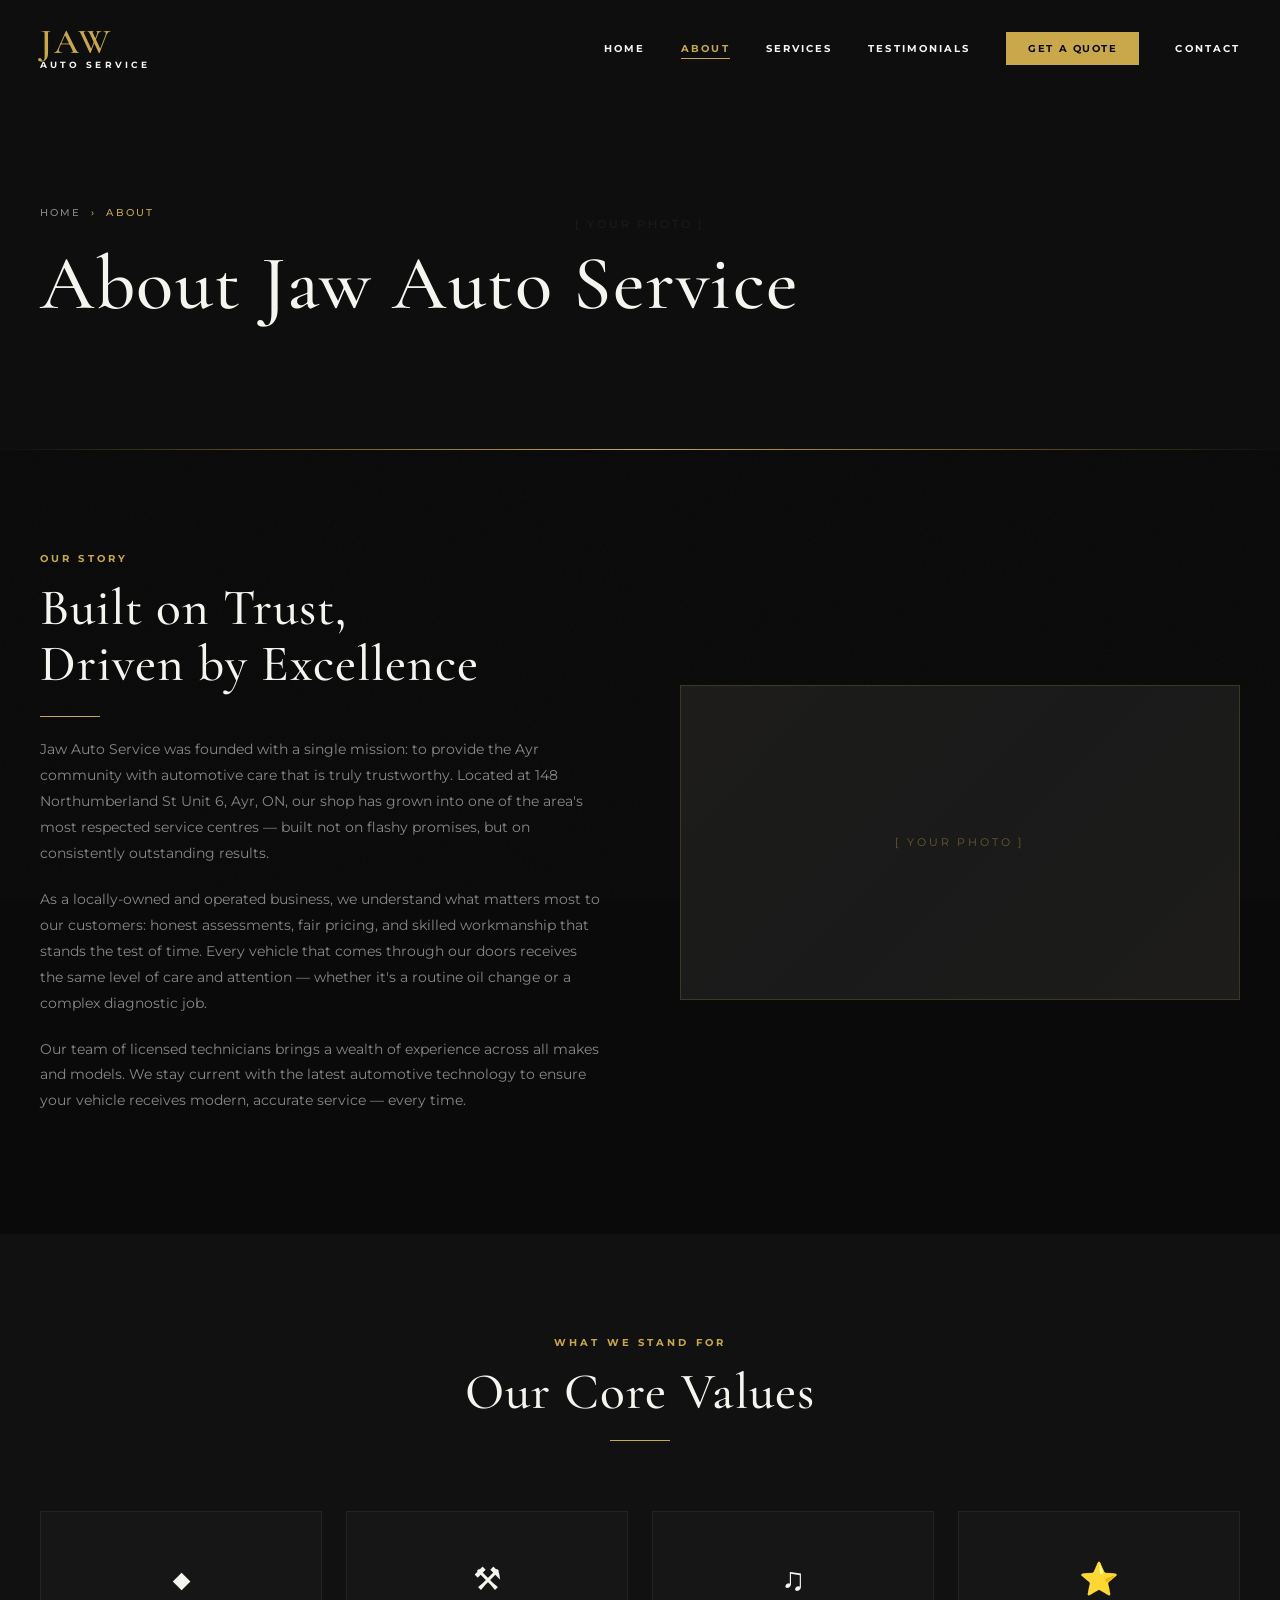
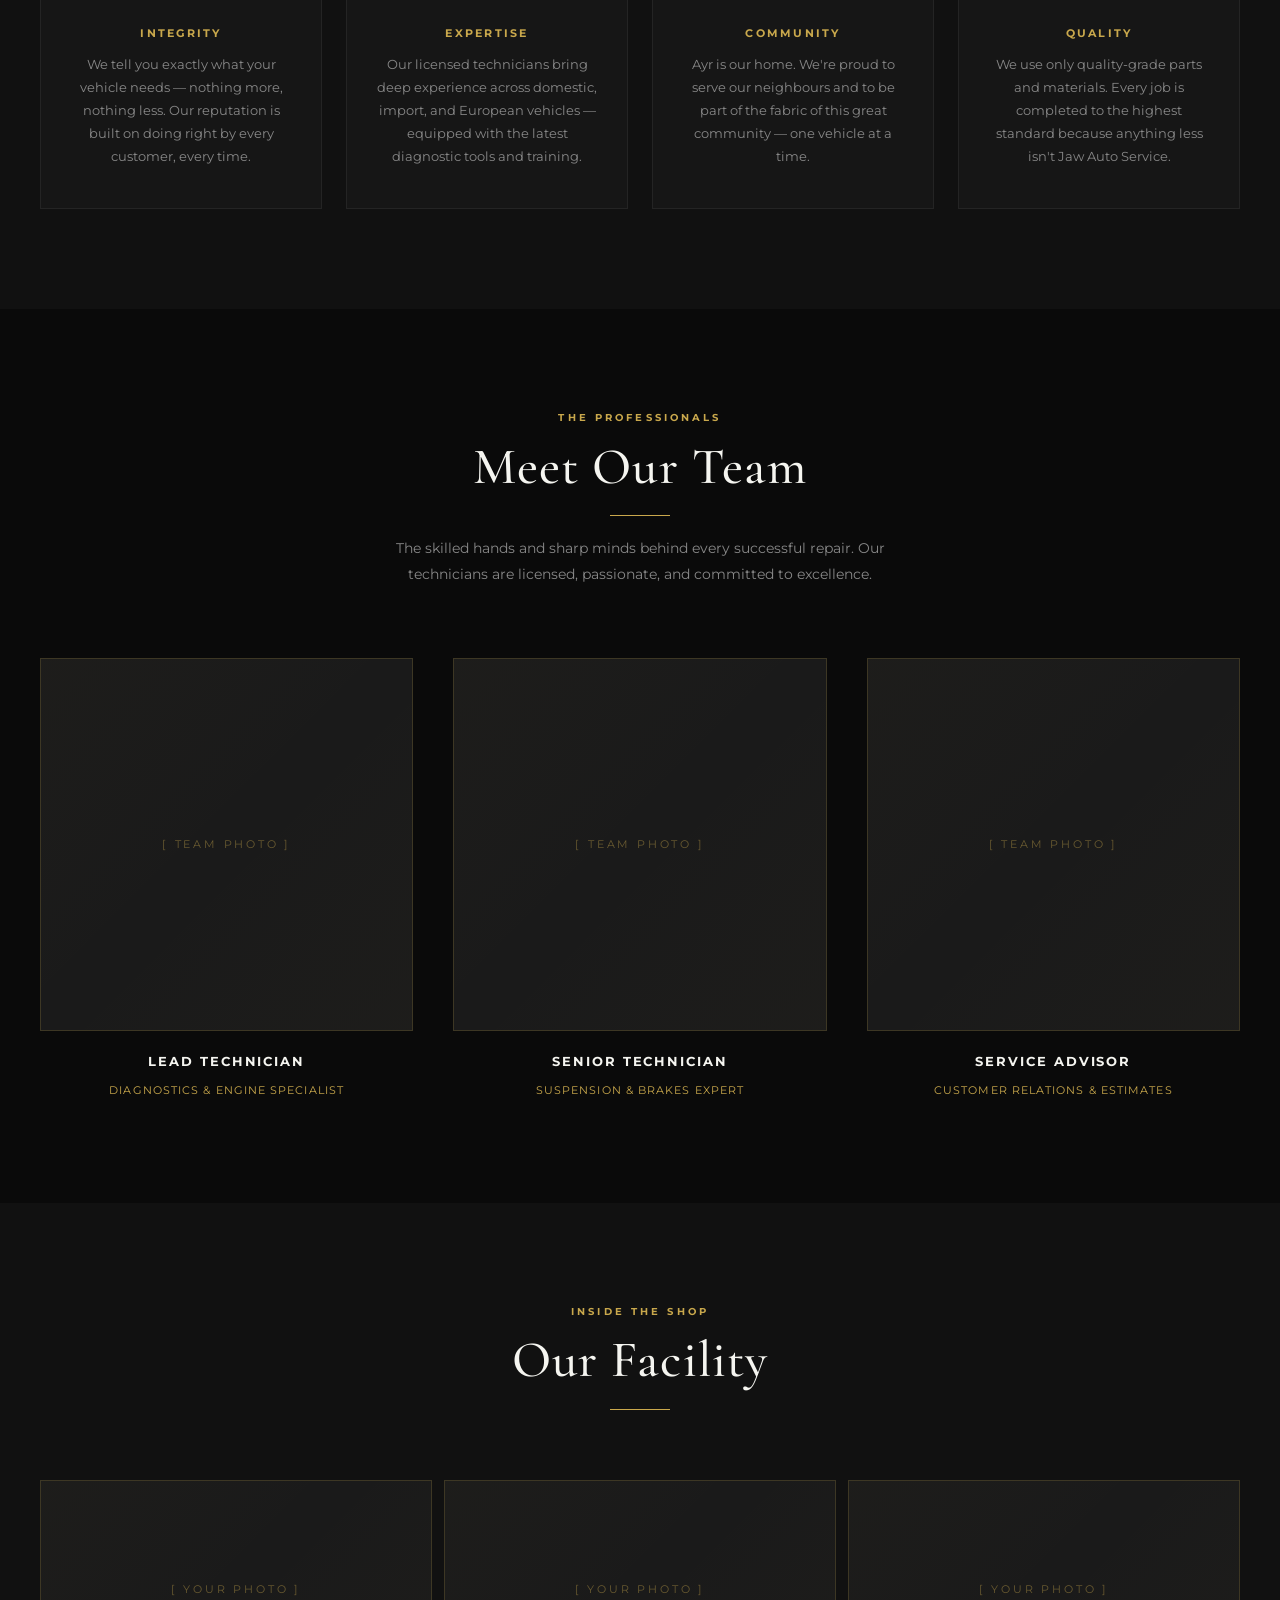
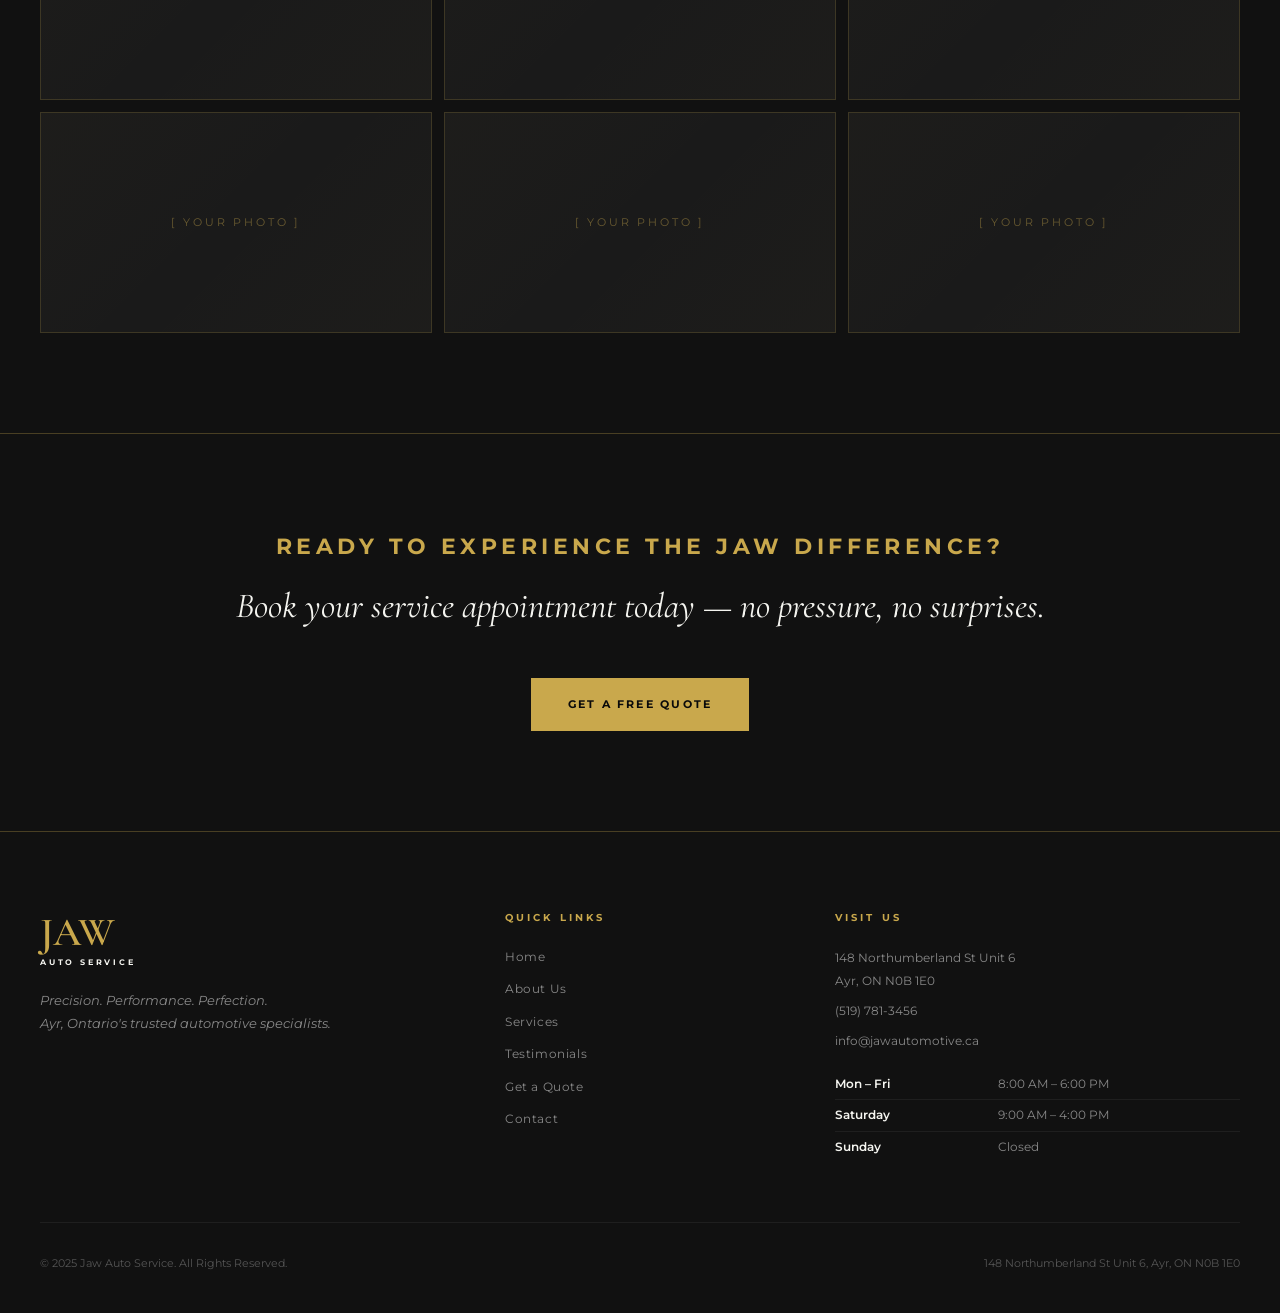
==== about.html @ b4d527d2 "Build complete luxury static website for Jaw Auto Service Full production-ready site with 6 HTML pag" ====
<!DOCTYPE html>
<html lang="en">
<head>
  <meta charset="UTF-8">
  <meta name="viewport" content="width=device-width, initial-scale=1.0">

  <!-- SEO -->
  <title>About Us | Jaw Auto Service — Ayr, ON Automotive Specialists</title>
  <meta name="description" content="Learn about Jaw Auto Service — Ayr, Ontario's locally-owned, trusted auto shop. Our experienced technicians deliver honest, expert vehicle care with precision and pride.">
  <meta name="keywords" content="about Jaw Auto Service, Ayr ON auto shop, local mechanic Ayr, trusted auto repair Ontario, automotive technicians Ayr">
  <link rel="canonical" href="https://jawautomotive.ca/about.html">

  <!-- Open Graph -->
  <meta property="og:title" content="About Us | Jaw Auto Service — Ayr, ON">
  <meta property="og:description" content="Jaw Auto Service is Ayr's trusted, locally-owned automotive shop. Built on integrity, expertise, and community pride.">
  <meta property="og:type" content="website">
  <meta property="og:url" content="https://jawautomotive.ca/about.html">

  <link rel="stylesheet" href="css/style.css">
</head>
<body>

  <!-- ============================================================
       NAVIGATION
  ============================================================ -->
  <header class="site-header" role="banner">
    <div class="container">
      <nav class="nav-inner" aria-label="Main navigation">
        <a href="index.html" class="logo" aria-label="Jaw Auto Service Home">
          <span class="logo-jaw">JAW</span>
          <span class="logo-sub">Auto Service</span>
        </a>

        <ul class="nav-links" role="list">
          <li><a href="index.html">Home</a></li>
          <li><a href="about.html" class="active">About</a></li>
          <li><a href="services.html">Services</a></li>
          <li><a href="testimonials.html">Testimonials</a></li>
          <li><a href="quote.html" class="nav-cta">Get a Quote</a></li>
          <li><a href="contact.html">Contact</a></li>
        </ul>

        <button class="hamburger" aria-label="Toggle mobile menu" aria-expanded="false">
          <span></span>
          <span></span>
          <span></span>
        </button>
      </nav>
    </div>
  </header>

  <!-- Mobile Menu -->
  <nav class="mobile-menu" aria-label="Mobile navigation">
    <a href="index.html">Home</a>
    <a href="about.html">About</a>
    <a href="services.html">Services</a>
    <a href="testimonials.html">Testimonials</a>
    <a href="quote.html" class="mobile-cta">Get a Quote</a>
    <a href="contact.html">Contact</a>
  </nav>

  <main>
    <!-- ============================================================
         PAGE HERO
    ============================================================ -->
    <section class="page-hero" aria-label="About page hero">
      <div class="hero-bg" aria-hidden="true">
        <div class="img-placeholder" style="width:100%;height:100%;aspect-ratio:unset;border:none;">
          <span>[ YOUR PHOTO ]</span>
        </div>
      </div>
      <div class="hero-overlay" aria-hidden="true"></div>
      <div class="page-hero-content">
        <div class="container">
          <nav class="breadcrumb" aria-label="Breadcrumb">
            <a href="index.html">Home</a>
            <span>&#8250;</span>
            <span>About</span>
          </nav>
          <h1>About Jaw Auto Service</h1>
        </div>
      </div>
      <div class="hero-divider" aria-hidden="true"></div>
    </section>

    <!-- ============================================================
         OUR STORY
    ============================================================ -->
    <section class="about-snippet" aria-labelledby="story-heading">
      <div class="container">
        <div class="two-col">
          <div class="col-text animate-on-scroll">
            <span class="section-label">Our Story</span>
            <h2 id="story-heading">Built on Trust,<br>Driven by Excellence</h2>
            <div class="gold-divider"></div>
            <p>Jaw Auto Service was founded with a single mission: to provide the Ayr community with automotive care that is truly trustworthy. Located at 148 Northumberland St Unit 6, Ayr, ON, our shop has grown into one of the area's most respected service centres — built not on flashy promises, but on consistently outstanding results.</p>
            <p>As a locally-owned and operated business, we understand what matters most to our customers: honest assessments, fair pricing, and skilled workmanship that stands the test of time. Every vehicle that comes through our doors receives the same level of care and attention — whether it's a routine oil change or a complex diagnostic job.</p>
            <p>Our team of licensed technicians brings a wealth of experience across all makes and models. We stay current with the latest automotive technology to ensure your vehicle receives modern, accurate service — every time.</p>
          </div>
          <div class="col-image animate-on-scroll delay-2">
            <div class="img-placeholder" style="aspect-ratio:16/9;">
              <span>[ YOUR PHOTO ]</span>
            </div>
          </div>
        </div>
      </div>
    </section>

    <!-- ============================================================
         VALUES SECTION
    ============================================================ -->
    <section class="values-section" aria-labelledby="values-heading">
      <div class="container">
        <div class="section-header animate-on-scroll">
          <span class="section-label">What We Stand For</span>
          <h2 id="values-heading">Our Core Values</h2>
          <div class="gold-divider center"></div>
        </div>

        <div class="values-grid">
          <div class="value-card animate-on-scroll">
            <span class="value-icon" aria-hidden="true">&#9670;</span>
            <h3>Integrity</h3>
            <p>We tell you exactly what your vehicle needs — nothing more, nothing less. Our reputation is built on doing right by every customer, every time.</p>
          </div>
          <div class="value-card animate-on-scroll delay-1">
            <span class="value-icon" aria-hidden="true">&#9874;</span>
            <h3>Expertise</h3>
            <p>Our licensed technicians bring deep experience across domestic, import, and European vehicles — equipped with the latest diagnostic tools and training.</p>
          </div>
          <div class="value-card animate-on-scroll delay-2">
            <span class="value-icon" aria-hidden="true">&#9835;</span>
            <h3>Community</h3>
            <p>Ayr is our home. We're proud to serve our neighbours and to be part of the fabric of this great community — one vehicle at a time.</p>
          </div>
          <div class="value-card animate-on-scroll delay-3">
            <span class="value-icon" aria-hidden="true">&#11088;</span>
            <h3>Quality</h3>
            <p>We use only quality-grade parts and materials. Every job is completed to the highest standard because anything less isn't Jaw Auto Service.</p>
          </div>
        </div>
      </div>
    </section>

    <!-- ============================================================
         TEAM SECTION
    ============================================================ -->
    <section class="team-section" aria-labelledby="team-heading">
      <div class="container">
        <div class="section-header animate-on-scroll">
          <span class="section-label">The Professionals</span>
          <h2 id="team-heading">Meet Our Team</h2>
          <div class="gold-divider center"></div>
          <p style="max-width:560px; margin:20px auto 0; text-align:center;">The skilled hands and sharp minds behind every successful repair. Our technicians are licensed, passionate, and committed to excellence.</p>
        </div>

        <div class="team-grid">
          <div class="team-card animate-on-scroll">
            <div class="img-placeholder" style="aspect-ratio:1/1;">
              <span>[ TEAM PHOTO ]</span>
            </div>
            <h3>Lead Technician</h3>
            <span>Diagnostics &amp; Engine Specialist</span>
          </div>
          <div class="team-card animate-on-scroll delay-2">
            <div class="img-placeholder" style="aspect-ratio:1/1;">
              <span>[ TEAM PHOTO ]</span>
            </div>
            <h3>Senior Technician</h3>
            <span>Suspension &amp; Brakes Expert</span>
          </div>
          <div class="team-card animate-on-scroll delay-4">
            <div class="img-placeholder" style="aspect-ratio:1/1;">
              <span>[ TEAM PHOTO ]</span>
            </div>
            <h3>Service Advisor</h3>
            <span>Customer Relations &amp; Estimates</span>
          </div>
        </div>
      </div>
    </section>

    <!-- ============================================================
         SHOP PHOTO GALLERY
    ============================================================ -->
    <section class="gallery-section" aria-labelledby="gallery-heading">
      <div class="container">
        <div class="section-header animate-on-scroll">
          <span class="section-label">Inside the Shop</span>
          <h2 id="gallery-heading">Our Facility</h2>
          <div class="gold-divider center"></div>
        </div>

        <div class="gallery-grid">
          <div class="animate-on-scroll">
            <div class="img-placeholder" style="aspect-ratio:16/9;">
              <span>[ YOUR PHOTO ]</span>
            </div>
          </div>
          <div class="animate-on-scroll delay-1">
            <div class="img-placeholder" style="aspect-ratio:16/9;">
              <span>[ YOUR PHOTO ]</span>
            </div>
          </div>
          <div class="animate-on-scroll delay-2">
            <div class="img-placeholder" style="aspect-ratio:16/9;">
              <span>[ YOUR PHOTO ]</span>
            </div>
          </div>
          <div class="animate-on-scroll">
            <div class="img-placeholder" style="aspect-ratio:16/9;">
              <span>[ YOUR PHOTO ]</span>
            </div>
          </div>
          <div class="animate-on-scroll delay-1">
            <div class="img-placeholder" style="aspect-ratio:16/9;">
              <span>[ YOUR PHOTO ]</span>
            </div>
          </div>
          <div class="animate-on-scroll delay-2">
            <div class="img-placeholder" style="aspect-ratio:16/9;">
              <span>[ YOUR PHOTO ]</span>
            </div>
          </div>
        </div>
      </div>
    </section>

    <!-- ============================================================
         CTA BANNER
    ============================================================ -->
    <section class="cta-banner" aria-labelledby="cta-heading">
      <div class="container">
        <div class="animate-on-scroll">
          <h2 id="cta-heading">Ready to Experience the Jaw Difference?</h2>
          <p>Book your service appointment today — no pressure, no surprises.</p>
          <a href="quote.html" class="btn btn-gold">Get a Free Quote</a>
        </div>
      </div>
    </section>
  </main>

  <!-- ============================================================
       FOOTER
  ============================================================ -->
  <footer class="site-footer" role="contentinfo">
    <div class="container">
      <div class="footer-grid">
        <div class="footer-col">
          <div class="footer-logo-jaw">JAW</div>
          <div class="footer-logo-sub">Auto Service</div>
          <p class="footer-tagline">Precision. Performance. Perfection.<br>Ayr, Ontario's trusted automotive specialists.</p>
        </div>
        <div class="footer-col">
          <h4>Quick Links</h4>
          <nav class="footer-links" aria-label="Footer navigation">
            <a href="index.html">Home</a>
            <a href="about.html">About Us</a>
            <a href="services.html">Services</a>
            <a href="testimonials.html">Testimonials</a>
            <a href="quote.html">Get a Quote</a>
            <a href="contact.html">Contact</a>
          </nav>
        </div>
        <div class="footer-col footer-contact">
          <h4>Visit Us</h4>
          <p>148 Northumberland St Unit 6<br>Ayr, ON N0B 1E0</p>
          <p><a href="tel:+15197813456">(519) 781-3456</a></p>
          <p><a href="mailto:info@jawautomotive.ca">info@jawautomotive.ca</a></p>
          <table class="hours-table" style="margin-top:16px;">
            <tbody>
              <tr><td>Mon – Fri</td><td>8:00 AM – 6:00 PM</td></tr>
              <tr><td>Saturday</td><td>9:00 AM – 4:00 PM</td></tr>
              <tr><td>Sunday</td><td>Closed</td></tr>
            </tbody>
          </table>
        </div>
      </div>
      <div class="footer-bottom">
        <p>&copy; 2025 Jaw Auto Service. All Rights Reserved.</p>
        <p>148 Northumberland St Unit 6, Ayr, ON N0B 1E0</p>
      </div>
    </div>
  </footer>

  <script src="js/main.js"></script>
</body>
</html>
---- css/style.css ----
/* ============================================================
   JAW AUTO SERVICE — Global Stylesheet
   Luxury Automotive Aesthetic: Black, White & Gold
   ============================================================ */

/* --- Google Fonts --- */
@import url('https://fonts.googleapis.com/css2?family=Cormorant+Garamond:ital,wght@0,300;0,400;0,500;0,600;0,700;1,300;1,400;1,600&family=Montserrat:wght@300;400;500;600;700;800&display=swap');

/* --- CSS Custom Properties --- */
:root {
  --color-bg-primary: #0a0a0a;
  --color-bg-secondary: #111111;
  --color-bg-card: #161616;
  --color-gold: #C9A84C;
  --color-gold-light: #E8D5A3;
  --color-gold-dim: rgba(201, 168, 76, 0.15);
  --color-gold-border: rgba(201, 168, 76, 0.3);
  --color-white: #F5F5F0;
  --color-muted: #888888;
  --color-muted-dark: #555555;
  --color-border: rgba(255, 255, 255, 0.06);

  --font-display: 'Cormorant Garamond', Georgia, serif;
  --font-body: 'Montserrat', Arial, sans-serif;

  --transition-base: 0.3s ease;
  --transition-slow: 0.6s ease;
  --border-radius: 2px;

  --max-width: 1280px;
  --section-padding: 100px 0;
  --section-padding-sm: 60px 0;
}

/* --- Reset & Base --- */
*, *::before, *::after {
  box-sizing: border-box;
  margin: 0;
  padding: 0;
}

html {
  scroll-behavior: smooth;
  font-size: 16px;
}

body {
  background-color: var(--color-bg-primary);
  color: var(--color-white);
  font-family: var(--font-body);
  font-weight: 400;
  line-height: 1.7;
  overflow-x: hidden;
  -webkit-font-smoothing: antialiased;
  -moz-osx-font-smoothing: grayscale;
}

/* --- Grain Texture Overlay --- */
body::before {
  content: '';
  position: fixed;
  top: 0; left: 0;
  width: 100%; height: 100%;
  background-image: url("data:image/svg+xml,%3Csvg viewBox='0 0 512 512' xmlns='http://www.w3.org/2000/svg'%3E%3Cfilter id='noise'%3E%3CfeTurbulence type='fractalNoise' baseFrequency='0.9' numOctaves='4' stitchTiles='stitch'/%3E%3C/filter%3E%3Crect width='100%25' height='100%25' filter='url(%23noise)' opacity='1'/%3E%3C/svg%3E");
  opacity: 0.025;
  pointer-events: none;
  z-index: 0;
}

/* --- Container --- */
.container {
  width: 100%;
  max-width: var(--max-width);
  margin: 0 auto;
  padding: 0 40px;
}

/* --- Typography --- */
h1, h2, h3, h4, h5, h6 {
  font-family: var(--font-display);
  font-weight: 500;
  line-height: 1.1;
  letter-spacing: 0.02em;
  color: var(--color-white);
}

h1 { font-size: clamp(2.8rem, 6vw, 5rem); }
h2 { font-size: clamp(2rem, 4vw, 3.2rem); }
h3 { font-size: clamp(1.4rem, 2.5vw, 2rem); }
h4 { font-size: 1.2rem; font-family: var(--font-body); font-weight: 600; letter-spacing: 0.1em; }

p {
  font-size: 0.9rem;
  line-height: 1.8;
  color: var(--color-muted);
  margin-bottom: 1em;
}
p:last-child { margin-bottom: 0; }

a {
  color: var(--color-gold);
  text-decoration: none;
  transition: color var(--transition-base);
}
a:hover { color: var(--color-gold-light); }

ul { list-style: none; }

img { display: block; width: 100%; }

/* --- Gold Divider --- */
.gold-divider {
  width: 60px;
  height: 1px;
  background: var(--color-gold);
  margin: 20px 0;
}
.gold-divider.center { margin: 20px auto; }

.section-label {
  font-family: var(--font-body);
  font-size: 0.65rem;
  font-weight: 700;
  letter-spacing: 0.3em;
  text-transform: uppercase;
  color: var(--color-gold);
  display: block;
  margin-bottom: 12px;
}

/* ============================================================
   NAVIGATION
   ============================================================ */
.site-header {
  position: fixed;
  top: 0;
  left: 0;
  right: 0;
  z-index: 1000;
  padding: 24px 0;
  transition: background var(--transition-base), padding var(--transition-base), backdrop-filter var(--transition-base), box-shadow var(--transition-base);
  background: transparent;
}

.site-header.scrolled {
  background: rgba(10, 10, 10, 0.95);
  backdrop-filter: blur(12px);
  -webkit-backdrop-filter: blur(12px);
  padding: 16px 0;
  box-shadow: 0 1px 0 var(--color-gold-border);
}

.nav-inner {
  display: flex;
  align-items: center;
  justify-content: space-between;
}

/* Logo */
.logo {
  display: flex;
  flex-direction: column;
  text-decoration: none;
  line-height: 1;
}

.logo-jaw {
  font-family: var(--font-display);
  font-size: 2.2rem;
  font-weight: 600;
  color: var(--color-gold);
  letter-spacing: 0.05em;
  line-height: 1;
}

.logo-sub {
  font-family: var(--font-body);
  font-size: 0.55rem;
  font-weight: 700;
  letter-spacing: 0.35em;
  text-transform: uppercase;
  color: var(--color-white);
  margin-top: 2px;
}

/* Nav Links */
.nav-links {
  display: flex;
  align-items: center;
  gap: 36px;
}

.nav-links a {
  font-family: var(--font-body);
  font-size: 0.65rem;
  font-weight: 700;
  letter-spacing: 0.2em;
  text-transform: uppercase;
  color: var(--color-white);
  text-decoration: none;
  position: relative;
  transition: color var(--transition-base);
}

.nav-links a::after {
  content: '';
  position: absolute;
  bottom: -4px;
  left: 0;
  width: 0;
  height: 1px;
  background: var(--color-gold);
  transition: width var(--transition-base);
}

.nav-links a:hover,
.nav-links a.active {
  color: var(--color-gold);
}

.nav-links a:hover::after,
.nav-links a.active::after {
  width: 100%;
}

/* Nav CTA */
.nav-cta {
  background: var(--color-gold) !important;
  color: var(--color-bg-primary) !important;
  padding: 10px 22px !important;
  font-weight: 700 !important;
  letter-spacing: 0.15em !important;
  transition: background var(--transition-base), transform var(--transition-base) !important;
}

.nav-cta::after { display: none !important; }

.nav-cta:hover {
  background: var(--color-gold-light) !important;
  transform: translateY(-1px) !important;
}

/* Hamburger */
.hamburger {
  display: none;
  flex-direction: column;
  gap: 5px;
  cursor: pointer;
  padding: 4px;
  background: none;
  border: none;
  z-index: 1100;
}

.hamburger span {
  display: block;
  width: 24px;
  height: 1.5px;
  background: var(--color-white);
  transition: all 0.3s ease;
  transform-origin: center;
}

.hamburger.open span:nth-child(1) {
  transform: translateY(6.5px) rotate(45deg);
}
.hamburger.open span:nth-child(2) {
  opacity: 0;
  transform: scaleX(0);
}
.hamburger.open span:nth-child(3) {
  transform: translateY(-6.5px) rotate(-45deg);
}

/* Mobile Menu Overlay */
.mobile-menu {
  display: none;
  position: fixed;
  inset: 0;
  background: var(--color-bg-primary);
  z-index: 999;
  flex-direction: column;
  align-items: center;
  justify-content: center;
  gap: 40px;
  opacity: 0;
  pointer-events: none;
  transition: opacity 0.4s ease;
}

.mobile-menu.open {
  opacity: 1;
  pointer-events: all;
}

.mobile-menu a {
  font-family: var(--font-display);
  font-size: 2.5rem;
  font-weight: 400;
  color: var(--color-white);
  letter-spacing: 0.05em;
  text-decoration: none;
  transition: color var(--transition-base);
}

.mobile-menu a:hover { color: var(--color-gold); }

.mobile-menu .mobile-cta {
  background: var(--color-gold);
  color: var(--color-bg-primary) !important;
  padding: 14px 40px;
  font-family: var(--font-body) !important;
  font-size: 0.75rem !important;
  font-weight: 700 !important;
  letter-spacing: 0.2em !important;
  text-transform: uppercase;
}

/* ============================================================
   BUTTONS
   ============================================================ */
.btn {
  display: inline-flex;
  align-items: center;
  justify-content: center;
  font-family: var(--font-body);
  font-size: 0.7rem;
  font-weight: 700;
  letter-spacing: 0.2em;
  text-transform: uppercase;
  text-decoration: none;
  padding: 16px 36px;
  border: 1px solid;
  cursor: pointer;
  transition: all var(--transition-base);
  position: relative;
  overflow: hidden;
}

.btn-gold {
  background: var(--color-gold);
  color: var(--color-bg-primary);
  border-color: var(--color-gold);
}

.btn-gold:hover {
  background: var(--color-gold-light);
  border-color: var(--color-gold-light);
  color: var(--color-bg-primary);
  transform: translateY(-2px);
  box-shadow: 0 8px 30px rgba(201, 168, 76, 0.25);
}

.btn-outline {
  background: transparent;
  color: var(--color-gold);
  border-color: var(--color-gold);
}

.btn-outline:hover {
  background: var(--color-gold);
  color: var(--color-bg-primary);
  transform: translateY(-2px);
  box-shadow: 0 8px 30px rgba(201, 168, 76, 0.2);
}

.btn-sm {
  padding: 10px 24px;
  font-size: 0.65rem;
}

/* ============================================================
   HERO SECTIONS
   ============================================================ */
.hero {
  position: relative;
  width: 100%;
  height: 100vh;
  min-height: 700px;
  display: flex;
  align-items: center;
  justify-content: center;
  text-align: center;
  overflow: hidden;
}

.hero-bg {
  position: absolute;
  inset: 0;
  background: #1a1a1a;
  z-index: 0;
}

.hero-overlay {
  position: absolute;
  inset: 0;
  background: rgba(10, 10, 10, 0.72);
  z-index: 1;
}

.hero-content {
  position: relative;
  z-index: 2;
  max-width: 900px;
  padding: 0 40px;
}

/* Page Hero (smaller) */
.page-hero {
  position: relative;
  width: 100%;
  height: 50vh;
  min-height: 360px;
  display: flex;
  align-items: center;
  overflow: hidden;
  margin-top: 0;
}

.page-hero .hero-bg {
  background: #161616;
}

.page-hero .hero-overlay {
  background: rgba(10, 10, 10, 0.75);
}

.page-hero-content {
  position: relative;
  z-index: 2;
  padding: 0 40px;
  padding-top: 80px;
}

.page-hero-content .container {
  padding: 0;
}

.breadcrumb {
  font-family: var(--font-body);
  font-size: 0.65rem;
  font-weight: 500;
  letter-spacing: 0.2em;
  text-transform: uppercase;
  color: var(--color-gold);
  margin-bottom: 20px;
  display: flex;
  align-items: center;
  gap: 10px;
}

.breadcrumb a {
  color: var(--color-muted);
  text-decoration: none;
  transition: color var(--transition-base);
}

.breadcrumb a:hover { color: var(--color-gold); }

.breadcrumb span { color: var(--color-gold); }

/* Hero Title */
.hero-eyebrow {
  font-family: var(--font-body);
  font-size: 0.65rem;
  font-weight: 700;
  letter-spacing: 0.35em;
  text-transform: uppercase;
  color: var(--color-gold);
  margin-bottom: 24px;
  display: block;
}

.hero h1 {
  font-size: clamp(3rem, 7vw, 6rem);
  font-weight: 600;
  letter-spacing: 0.08em;
  text-transform: uppercase;
  line-height: 1;
  color: var(--color-white);
  margin-bottom: 24px;
}

.hero-sub {
  font-family: var(--font-display);
  font-size: clamp(1rem, 2vw, 1.4rem);
  font-weight: 300;
  font-style: italic;
  color: var(--color-gold-light);
  margin-bottom: 48px;
  letter-spacing: 0.05em;
}

.hero-btns {
  display: flex;
  gap: 16px;
  justify-content: center;
  flex-wrap: wrap;
}

/* Gold line below hero */
.hero-divider {
  position: absolute;
  bottom: 0;
  left: 0;
  right: 0;
  height: 1px;
  background: linear-gradient(to right, transparent, var(--color-gold), transparent);
  z-index: 3;
}

.scroll-hint {
  position: absolute;
  bottom: 40px;
  left: 50%;
  transform: translateX(-50%);
  z-index: 3;
  display: flex;
  flex-direction: column;
  align-items: center;
  gap: 8px;
  animation: bounce 2s ease infinite;
}

.scroll-hint span {
  font-family: var(--font-body);
  font-size: 0.55rem;
  font-weight: 700;
  letter-spacing: 0.25em;
  text-transform: uppercase;
  color: var(--color-muted);
}

.scroll-hint-line {
  width: 1px;
  height: 40px;
  background: linear-gradient(to bottom, var(--color-gold), transparent);
}

@keyframes bounce {
  0%, 100% { transform: translateX(-50%) translateY(0); }
  50% { transform: translateX(-50%) translateY(6px); }
}

/* ============================================================
   SECTIONS
   ============================================================ */
section {
  position: relative;
  z-index: 1;
}

.section-header {
  text-align: center;
  margin-bottom: 70px;
}

.section-header h2 { margin-bottom: 0; }

/* ============================================================
   TRUST BAR
   ============================================================ */
.trust-bar {
  background: var(--color-bg-secondary);
  border-top: 1px solid var(--color-gold-border);
  border-bottom: 1px solid var(--color-gold-border);
  padding: 40px 0;
}

.trust-items {
  display: flex;
  justify-content: space-around;
  align-items: center;
  gap: 30px;
  flex-wrap: wrap;
}

.trust-item {
  display: flex;
  align-items: center;
  gap: 14px;
  flex: 0 0 auto;
}

.trust-icon {
  width: 36px;
  height: 36px;
  border: 1px solid var(--color-gold);
  border-radius: 50%;
  display: flex;
  align-items: center;
  justify-content: center;
  font-size: 1rem;
  color: var(--color-gold);
  flex-shrink: 0;
}

.trust-label {
  font-family: var(--font-body);
  font-size: 0.7rem;
  font-weight: 700;
  letter-spacing: 0.15em;
  text-transform: uppercase;
  color: var(--color-white);
}

/* ============================================================
   ABOUT SNIPPET
   ============================================================ */
.about-snippet {
  padding: var(--section-padding);
}

.two-col {
  display: grid;
  grid-template-columns: 1fr 1fr;
  gap: 80px;
  align-items: center;
}

.two-col.reverse { direction: rtl; }
.two-col.reverse > * { direction: ltr; }

.col-text h2 {
  margin-bottom: 24px;
}

.col-text p {
  margin-bottom: 20px;
}

.text-link {
  display: inline-flex;
  align-items: center;
  gap: 8px;
  font-family: var(--font-body);
  font-size: 0.65rem;
  font-weight: 700;
  letter-spacing: 0.2em;
  text-transform: uppercase;
  color: var(--color-gold);
  text-decoration: none;
  margin-top: 8px;
  transition: gap var(--transition-base);
}

.text-link:hover { gap: 14px; color: var(--color-gold-light); }

/* ============================================================
   SERVICES GRID
   ============================================================ */
.services-section {
  padding: var(--section-padding);
  background: var(--color-bg-secondary);
}

.services-grid {
  display: grid;
  grid-template-columns: repeat(3, 1fr);
  gap: 2px;
}

.service-card {
  background: var(--color-bg-card);
  padding: 50px 40px;
  border: 1px solid var(--color-border);
  position: relative;
  overflow: hidden;
  transition: border-color var(--transition-base), transform var(--transition-base), box-shadow var(--transition-base);
  cursor: default;
}

.service-card::before {
  content: '';
  position: absolute;
  inset: 0;
  border: 1px solid var(--color-gold);
  opacity: 0;
  transition: opacity var(--transition-base);
}

.service-card:hover {
  transform: translateY(-4px);
  box-shadow: 0 20px 60px rgba(0, 0, 0, 0.5);
}

.service-card:hover::before { opacity: 1; }

.service-num {
  font-family: var(--font-display);
  font-size: 3.5rem;
  font-weight: 300;
  color: var(--color-gold-border);
  line-height: 1;
  margin-bottom: 20px;
  display: block;
}

.service-card h3 {
  font-family: var(--font-body);
  font-size: 0.75rem;
  font-weight: 700;
  letter-spacing: 0.25em;
  text-transform: uppercase;
  color: var(--color-white);
  margin-bottom: 16px;
}

.service-card p {
  font-size: 0.82rem;
  color: var(--color-muted);
}

/* ============================================================
   WHY CHOOSE US
   ============================================================ */
.why-section {
  padding: var(--section-padding);
  background: var(--color-bg-primary);
  border-top: 1px solid var(--color-border);
  border-bottom: 1px solid var(--color-border);
}

.why-grid {
  display: grid;
  grid-template-columns: repeat(3, 1fr);
  gap: 60px;
  margin-top: 70px;
}

.why-item {
  text-align: center;
  padding: 0 20px;
}

.why-num {
  font-family: var(--font-display);
  font-size: 5rem;
  font-weight: 300;
  color: var(--color-gold-dim);
  line-height: 1;
  display: block;
  margin-bottom: 20px;
  border-bottom: 1px solid var(--color-gold-border);
  padding-bottom: 20px;
}

.why-item h3 {
  font-family: var(--font-body);
  font-size: 0.75rem;
  font-weight: 700;
  letter-spacing: 0.2em;
  text-transform: uppercase;
  color: var(--color-gold);
  margin-bottom: 16px;
}

.why-item p {
  font-size: 0.82rem;
  color: var(--color-muted);
}

/* ============================================================
   TESTIMONIALS
   ============================================================ */
.testimonials-preview {
  padding: var(--section-padding);
  background: var(--color-bg-secondary);
}

.testimonials-grid {
  display: grid;
  grid-template-columns: repeat(3, 1fr);
  gap: 24px;
  margin-bottom: 50px;
}

.testimonial-card {
  background: var(--color-bg-card);
  border: 1px solid var(--color-border);
  padding: 40px;
  position: relative;
  transition: border-color var(--transition-base), transform var(--transition-base);
}

.testimonial-card:hover {
  border-color: var(--color-gold-border);
  transform: translateY(-3px);
}

.quote-mark {
  font-family: var(--font-display);
  font-size: 5rem;
  color: var(--color-gold);
  line-height: 0.5;
  display: block;
  margin-bottom: 24px;
  opacity: 0.6;
}

.testimonial-card p {
  font-size: 0.85rem;
  color: var(--color-muted);
  font-style: italic;
  margin-bottom: 24px;
  line-height: 1.8;
}

.testimonial-meta {
  display: flex;
  align-items: center;
  justify-content: space-between;
  border-top: 1px solid var(--color-border);
  padding-top: 20px;
}

.testimonial-name {
  font-family: var(--font-body);
  font-size: 0.7rem;
  font-weight: 700;
  letter-spacing: 0.1em;
  text-transform: uppercase;
  color: var(--color-white);
}

.stars {
  color: var(--color-gold);
  font-size: 0.75rem;
  letter-spacing: 2px;
}

.testimonials-cta-link {
  text-align: center;
}

/* ============================================================
   CTA BANNER
   ============================================================ */
.cta-banner {
  padding: 100px 0;
  background: var(--color-bg-secondary);
  text-align: center;
  border-top: 1px solid var(--color-gold-border);
}

.cta-banner h2 {
  font-family: var(--font-body);
  font-size: clamp(1rem, 2.5vw, 1.4rem);
  font-weight: 700;
  letter-spacing: 0.2em;
  text-transform: uppercase;
  color: var(--color-gold);
  margin-bottom: 16px;
}

.cta-banner p {
  font-family: var(--font-display);
  font-size: clamp(1.5rem, 3vw, 2.2rem);
  font-style: italic;
  color: var(--color-white);
  margin-bottom: 40px;
}

/* ============================================================
   FOOTER
   ============================================================ */
.site-footer {
  background: var(--color-bg-secondary);
  border-top: 1px solid var(--color-gold-border);
  padding: 80px 0 40px;
}

.footer-grid {
  display: grid;
  grid-template-columns: 1.5fr 1fr 1.5fr;
  gap: 60px;
  margin-bottom: 60px;
}

.footer-col h4 {
  font-family: var(--font-body);
  font-size: 0.65rem;
  font-weight: 700;
  letter-spacing: 0.3em;
  text-transform: uppercase;
  color: var(--color-gold);
  margin-bottom: 24px;
}

.footer-logo-jaw {
  font-family: var(--font-display);
  font-size: 2.5rem;
  font-weight: 600;
  color: var(--color-gold);
  line-height: 1;
  margin-bottom: 4px;
}

.footer-logo-sub {
  font-family: var(--font-body);
  font-size: 0.5rem;
  font-weight: 700;
  letter-spacing: 0.35em;
  text-transform: uppercase;
  color: var(--color-white);
  margin-bottom: 20px;
}

.footer-tagline {
  font-size: 0.8rem;
  color: var(--color-muted);
  font-style: italic;
  margin-bottom: 0;
}

.footer-links {
  display: flex;
  flex-direction: column;
  gap: 12px;
}

.footer-links a {
  font-family: var(--font-body);
  font-size: 0.75rem;
  color: var(--color-muted);
  text-decoration: none;
  letter-spacing: 0.05em;
  transition: color var(--transition-base);
}

.footer-links a:hover { color: var(--color-gold); }

.footer-contact p {
  font-size: 0.78rem;
  color: var(--color-muted);
  margin-bottom: 8px;
}

.footer-contact a {
  color: var(--color-muted);
  transition: color var(--transition-base);
}

.footer-contact a:hover { color: var(--color-gold); }

.hours-table {
  width: 100%;
  border-collapse: collapse;
}

.hours-table tr td {
  font-size: 0.75rem;
  padding: 5px 0;
  color: var(--color-muted);
  border-bottom: 1px solid var(--color-border);
}

.hours-table tr td:first-child {
  color: var(--color-white);
  font-weight: 600;
  padding-right: 20px;
}

.hours-table tr:last-child td {
  border-bottom: none;
}

.footer-bottom {
  border-top: 1px solid var(--color-border);
  padding-top: 30px;
  display: flex;
  justify-content: space-between;
  align-items: center;
  flex-wrap: wrap;
  gap: 16px;
}

.footer-bottom p {
  font-size: 0.7rem;
  color: var(--color-muted-dark);
  margin: 0;
}

/* ============================================================
   ABOUT PAGE — ADDITIONAL
   ============================================================ */
.values-section {
  padding: var(--section-padding);
  background: var(--color-bg-secondary);
}

.values-grid {
  display: grid;
  grid-template-columns: repeat(4, 1fr);
  gap: 24px;
  margin-top: 60px;
}

.value-card {
  background: var(--color-bg-card);
  border: 1px solid var(--color-border);
  padding: 40px 30px;
  text-align: center;
  transition: border-color var(--transition-base), transform var(--transition-base);
}

.value-card:hover {
  border-color: var(--color-gold-border);
  transform: translateY(-4px);
}

.value-icon {
  font-size: 2rem;
  margin-bottom: 20px;
  display: block;
}

.value-card h3 {
  font-family: var(--font-body);
  font-size: 0.7rem;
  font-weight: 700;
  letter-spacing: 0.2em;
  text-transform: uppercase;
  color: var(--color-gold);
  margin-bottom: 14px;
}

.value-card p {
  font-size: 0.8rem;
  color: var(--color-muted);
}

.team-section {
  padding: var(--section-padding);
  background: var(--color-bg-primary);
}

.team-grid {
  display: grid;
  grid-template-columns: repeat(3, 1fr);
  gap: 40px;
  margin-top: 60px;
}

.team-card {
  text-align: center;
}

.team-card .img-placeholder {
  margin-bottom: 24px;
}

.team-card h3 {
  font-family: var(--font-body);
  font-size: 0.8rem;
  font-weight: 700;
  letter-spacing: 0.15em;
  text-transform: uppercase;
  color: var(--color-white);
  margin-bottom: 6px;
}

.team-card span {
  font-family: var(--font-body);
  font-size: 0.68rem;
  letter-spacing: 0.1em;
  color: var(--color-gold);
  text-transform: uppercase;
}

.gallery-section {
  padding: var(--section-padding);
  background: var(--color-bg-secondary);
}

.gallery-grid {
  display: grid;
  grid-template-columns: repeat(3, 1fr);
  gap: 12px;
  margin-top: 60px;
}

/* ============================================================
   SERVICES PAGE — ADDITIONAL
   ============================================================ */
.services-detail {
  padding: var(--section-padding);
}

.service-detail-item {
  display: grid;
  grid-template-columns: 1fr 1fr;
  gap: 80px;
  align-items: center;
  padding: 80px 0;
  border-bottom: 1px solid var(--color-border);
}

.service-detail-item:last-child { border-bottom: none; }

.service-detail-item.reverse {
  direction: rtl;
}

.service-detail-item.reverse > * {
  direction: ltr;
}

.service-detail-text h2 {
  font-size: 2.5rem;
  color: var(--color-gold);
  margin-bottom: 20px;
}

.service-detail-text p {
  margin-bottom: 16px;
}

.service-includes {
  margin: 24px 0 28px;
  display: flex;
  flex-direction: column;
  gap: 8px;
}

.service-includes li {
  display: flex;
  align-items: center;
  gap: 10px;
  font-size: 0.8rem;
  color: var(--color-muted);
}

.service-includes li::before {
  content: '◆';
  color: var(--color-gold);
  font-size: 0.5rem;
  flex-shrink: 0;
}

/* ============================================================
   TESTIMONIALS PAGE
   ============================================================ */
.stats-bar {
  background: var(--color-bg-secondary);
  border-top: 1px solid var(--color-gold-border);
  border-bottom: 1px solid var(--color-gold-border);
  padding: 60px 0;
}

.stats-grid {
  display: grid;
  grid-template-columns: repeat(3, 1fr);
  gap: 0;
}

.stat-item {
  text-align: center;
  padding: 20px;
  border-right: 1px solid var(--color-border);
}

.stat-item:last-child { border-right: none; }

.stat-num {
  font-family: var(--font-display);
  font-size: 3.5rem;
  font-weight: 500;
  color: var(--color-gold);
  line-height: 1;
  display: block;
  margin-bottom: 8px;
}

.stat-label {
  font-family: var(--font-body);
  font-size: 0.65rem;
  font-weight: 700;
  letter-spacing: 0.2em;
  text-transform: uppercase;
  color: var(--color-muted);
}

.full-testimonials {
  padding: var(--section-padding);
  background: var(--color-bg-primary);
}

.testimonials-full-grid {
  display: grid;
  grid-template-columns: repeat(3, 1fr);
  gap: 24px;
}

.testimonial-vehicle {
  font-size: 0.68rem;
  color: var(--color-gold);
  font-style: normal;
  font-family: var(--font-body);
  letter-spacing: 0.1em;
  text-transform: uppercase;
}

.review-cta {
  padding: 80px 0;
  background: var(--color-bg-secondary);
  text-align: center;
  border-top: 1px solid var(--color-gold-border);
}

/* ============================================================
   QUOTE PAGE
   ============================================================ */
.quote-section {
  padding: var(--section-padding);
  background: var(--color-bg-primary);
}

.quote-layout {
  display: grid;
  grid-template-columns: 1.2fr 0.8fr;
  gap: 80px;
  align-items: start;
}

/* Form Styles */
.luxury-form {
  display: flex;
  flex-direction: column;
  gap: 24px;
}

.form-row {
  display: grid;
  grid-template-columns: 1fr 1fr;
  gap: 20px;
}

.form-group {
  display: flex;
  flex-direction: column;
  gap: 8px;
}

.form-group label {
  font-family: var(--font-body);
  font-size: 0.6rem;
  font-weight: 700;
  letter-spacing: 0.25em;
  text-transform: uppercase;
  color: var(--color-muted);
}

.form-group input,
.form-group select,
.form-group textarea {
  background: var(--color-bg-secondary);
  border: 1px solid rgba(255,255,255,0.1);
  color: var(--color-white);
  padding: 14px 18px;
  font-family: var(--font-body);
  font-size: 0.85rem;
  outline: none;
  transition: border-color var(--transition-base), box-shadow var(--transition-base);
  width: 100%;
  appearance: none;
  -webkit-appearance: none;
  border-radius: 0;
}

.form-group select {
  background-image: url("data:image/svg+xml,%3Csvg xmlns='http://www.w3.org/2000/svg' width='12' height='8' viewBox='0 0 12 8'%3E%3Cpath d='M1 1l5 5 5-5' stroke='%23C9A84C' stroke-width='1.5' fill='none'/%3E%3C/svg%3E");
  background-repeat: no-repeat;
  background-position: right 16px center;
  padding-right: 40px;
  cursor: pointer;
}

.form-group select option {
  background: var(--color-bg-secondary);
  color: var(--color-white);
}

.form-group input:focus,
.form-group select:focus,
.form-group textarea:focus {
  border-color: var(--color-gold);
  box-shadow: 0 0 0 1px var(--color-gold-border), 0 4px 20px rgba(201,168,76,0.08);
}

.form-group input::placeholder,
.form-group textarea::placeholder {
  color: var(--color-muted-dark);
}

.form-group textarea {
  resize: vertical;
  min-height: 120px;
}

.btn-submit {
  width: 100%;
  padding: 18px;
  font-size: 0.75rem;
  letter-spacing: 0.25em;
}

.quote-info h3 {
  font-family: var(--font-body);
  font-size: 0.65rem;
  font-weight: 700;
  letter-spacing: 0.25em;
  text-transform: uppercase;
  color: var(--color-gold);
  margin-bottom: 16px;
  margin-top: 30px;
}

.quote-info h3:first-child { margin-top: 0; }

.quote-info p {
  font-size: 0.82rem;
  color: var(--color-muted);
  margin-bottom: 8px;
}

.quote-info a {
  color: var(--color-muted);
  transition: color var(--transition-base);
}

.quote-info a:hover { color: var(--color-gold); }

.map-placeholder {
  margin-top: 30px;
}

/* ============================================================
   CONTACT PAGE
   ============================================================ */
.contact-section {
  padding: var(--section-padding);
  background: var(--color-bg-primary);
}

.contact-layout {
  display: grid;
  grid-template-columns: 1fr 1fr;
  gap: 80px;
  align-items: start;
}

.contact-detail {
  display: flex;
  align-items: flex-start;
  gap: 16px;
  margin-bottom: 30px;
}

.contact-detail-icon {
  width: 44px;
  height: 44px;
  border: 1px solid var(--color-gold-border);
  display: flex;
  align-items: center;
  justify-content: center;
  font-size: 1.1rem;
  flex-shrink: 0;
}

.contact-detail-text h4 {
  font-family: var(--font-body);
  font-size: 0.6rem;
  font-weight: 700;
  letter-spacing: 0.25em;
  text-transform: uppercase;
  color: var(--color-gold);
  margin-bottom: 6px;
}

.contact-detail-text p,
.contact-detail-text a {
  font-size: 0.85rem;
  color: var(--color-muted);
  text-decoration: none;
  display: block;
  line-height: 1.6;
  transition: color var(--transition-base);
}

.contact-detail-text a:hover { color: var(--color-gold); }

.contact-form-section {
  padding: 0 0 var(--section-padding);
  background: var(--color-bg-primary);
}

/* ============================================================
   IMAGE PLACEHOLDERS
   ============================================================ */
.img-placeholder {
  width: 100%;
  background: #1a1a1a;
  display: flex;
  align-items: center;
  justify-content: center;
  border: 1px solid rgba(201, 168, 76, 0.2);
  position: relative;
  overflow: hidden;
}

.img-placeholder::before {
  content: '';
  position: absolute;
  inset: 0;
  background: linear-gradient(135deg, rgba(201,168,76,0.02) 0%, transparent 50%, rgba(201,168,76,0.02) 100%);
}

.img-placeholder span {
  color: var(--color-gold);
  font-family: 'Montserrat', sans-serif;
  font-size: 0.7rem;
  letter-spacing: 0.25em;
  opacity: 0.45;
  text-transform: uppercase;
  position: relative;
  z-index: 1;
}

/* ============================================================
   SCROLL ANIMATIONS
   ============================================================ */
.animate-on-scroll {
  opacity: 0;
  transform: translateY(30px);
  transition: opacity var(--transition-slow), transform var(--transition-slow);
}

.animate-on-scroll.delay-1 { transition-delay: 0.1s; }
.animate-on-scroll.delay-2 { transition-delay: 0.2s; }
.animate-on-scroll.delay-3 { transition-delay: 0.3s; }
.animate-on-scroll.delay-4 { transition-delay: 0.4s; }

.animate-on-scroll.animate-in {
  opacity: 1;
  transform: translateY(0);
}

/* ============================================================
   STAR RATING BADGE
   ============================================================ */
.rating-badge {
  display: inline-flex;
  align-items: center;
  gap: 10px;
  border: 1px solid var(--color-gold-border);
  padding: 10px 20px;
  margin-top: 20px;
}

.rating-badge .stars { font-size: 0.9rem; }

.rating-badge span {
  font-family: var(--font-body);
  font-size: 0.6rem;
  font-weight: 700;
  letter-spacing: 0.2em;
  text-transform: uppercase;
  color: var(--color-muted);
}

/* ============================================================
   RESPONSIVE — TABLET
   ============================================================ */
@media (max-width: 1024px) {
  .container { padding: 0 30px; }

  .two-col,
  .two-col.reverse { grid-template-columns: 1fr; gap: 50px; }
  .two-col.reverse { direction: ltr; }

  .services-grid { grid-template-columns: repeat(2, 1fr); }

  .why-grid { grid-template-columns: 1fr; gap: 40px; }

  .values-grid { grid-template-columns: repeat(2, 1fr); }

  .team-grid { grid-template-columns: repeat(2, 1fr); }

  .gallery-grid { grid-template-columns: repeat(2, 1fr); }

  .testimonials-grid,
  .testimonials-full-grid { grid-template-columns: repeat(2, 1fr); }

  .footer-grid { grid-template-columns: 1fr 1fr; }

  .service-detail-item,
  .service-detail-item.reverse {
    grid-template-columns: 1fr;
    direction: ltr;
    gap: 40px;
  }

  .quote-layout { grid-template-columns: 1fr; }

  .contact-layout { grid-template-columns: 1fr; }

  .stats-grid { grid-template-columns: repeat(3, 1fr); }
}

/* ============================================================
   RESPONSIVE — MOBILE
   ============================================================ */
@media (max-width: 768px) {
  :root {
    --section-padding: 70px 0;
  }

  .container { padding: 0 20px; }

  .nav-links { display: none; }

  .hamburger { display: flex; }

  .mobile-menu { display: flex; }

  .hero h1 { font-size: clamp(2.2rem, 8vw, 3.5rem); }

  .hero-btns { flex-direction: column; align-items: center; }

  .trust-items { flex-direction: column; align-items: flex-start; }

  .services-grid { grid-template-columns: 1fr; }

  .testimonials-grid,
  .testimonials-full-grid { grid-template-columns: 1fr; }

  .values-grid { grid-template-columns: 1fr; }

  .team-grid { grid-template-columns: 1fr; max-width: 380px; margin: 0 auto; }

  .gallery-grid { grid-template-columns: 1fr; }

  .footer-grid { grid-template-columns: 1fr; gap: 40px; }

  .footer-bottom { flex-direction: column; text-align: center; }

  .form-row { grid-template-columns: 1fr; }

  .stats-grid { grid-template-columns: 1fr; }

  .stat-item { border-right: none; border-bottom: 1px solid var(--color-border); }

  .stat-item:last-child { border-bottom: none; }

  .page-hero { height: auto; min-height: 300px; padding: 100px 0 60px; }

  .section-header { margin-bottom: 40px; }
}

@media (max-width: 480px) {
  h1 { font-size: 2rem; }
  h2 { font-size: 1.8rem; }
  .hero h1 { font-size: 2rem; }
}
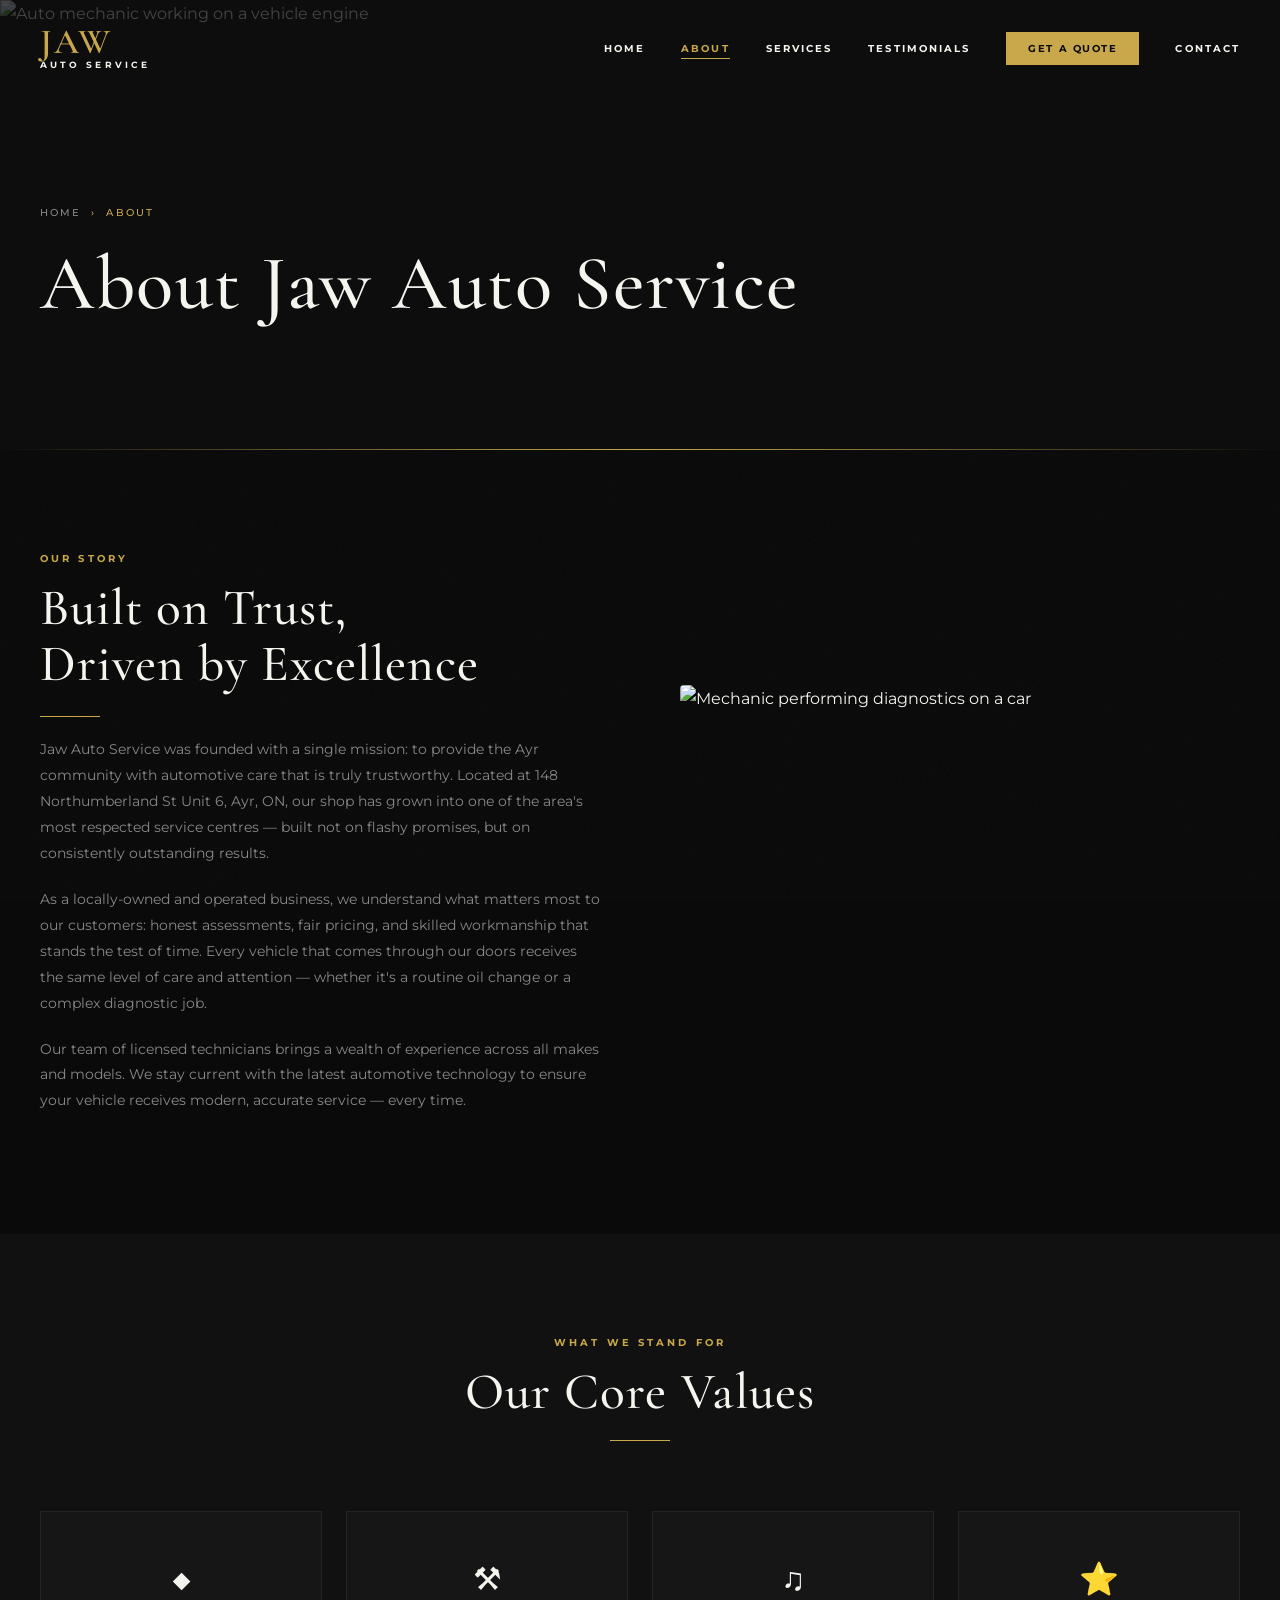
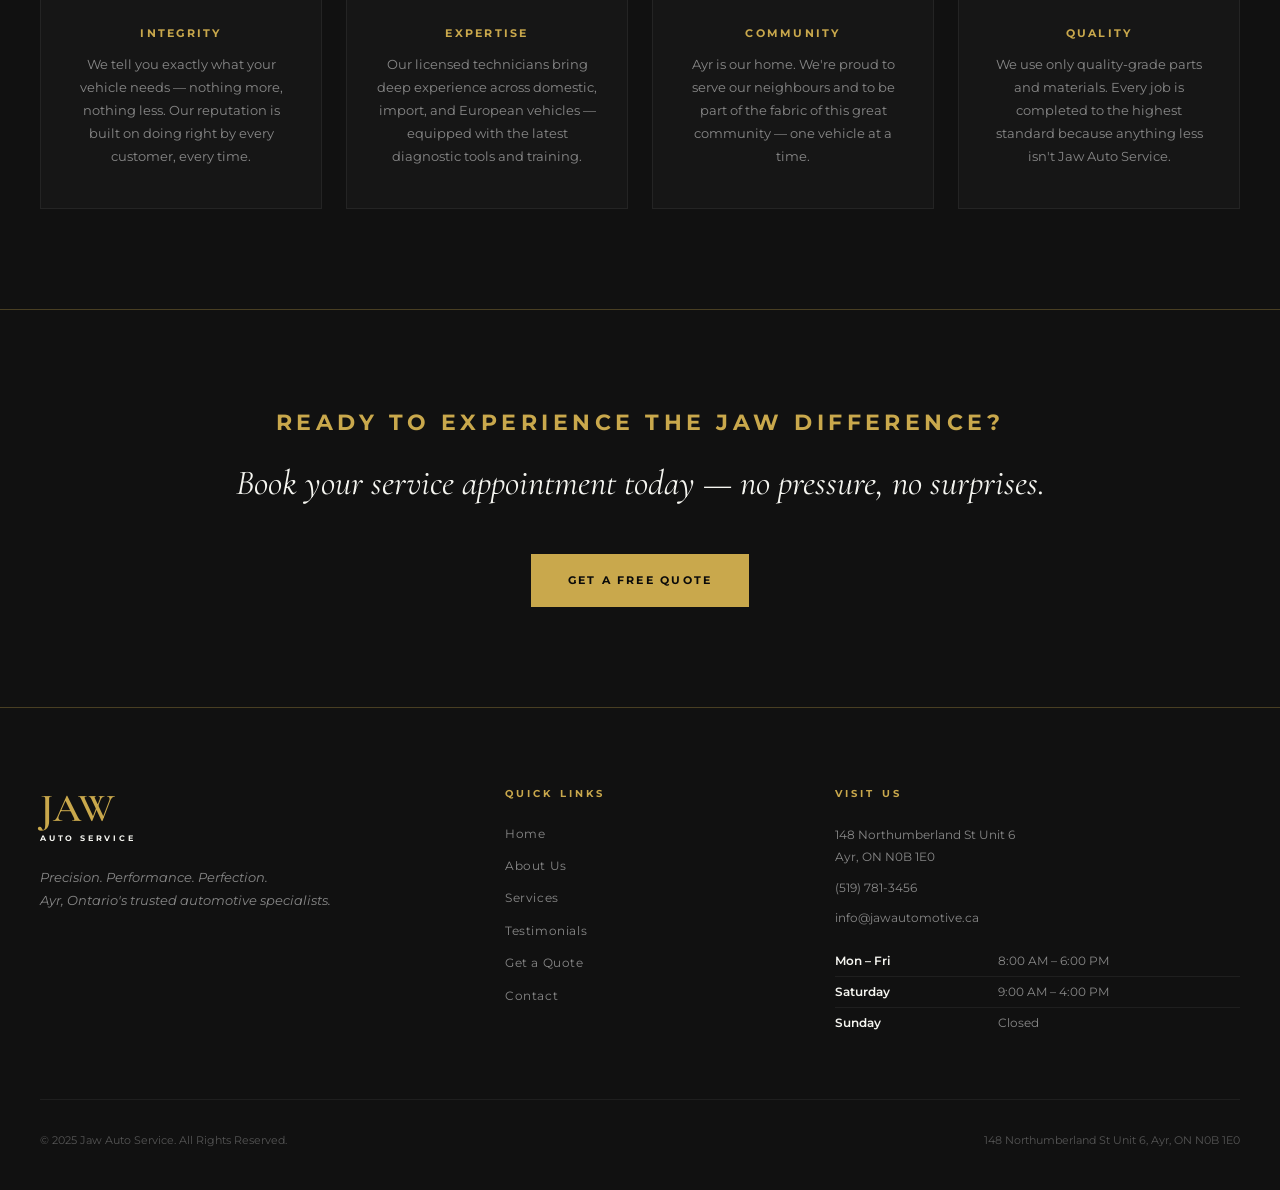
==== commit 84282bd9: "Remove Meet Our Team and Our Facility sections; add automotive stock photos https://claude.ai/code/s" ====
--- a/about.html
+++ b/about.html
@@ -65,9 +65,7 @@
     ============================================================ -->
     <section class="page-hero" aria-label="About page hero">
       <div class="hero-bg" aria-hidden="true">
-        <div class="img-placeholder" style="width:100%;height:100%;aspect-ratio:unset;border:none;">
-          <span>[ YOUR PHOTO ]</span>
-        </div>
+        <img src="https://images.unsplash.com/photo-1625047509248-ec889cbff17f?w=1600&auto=format&fit=crop&q=80" alt="Auto mechanic working on a vehicle engine" style="width:100%;height:100%;object-fit:cover;object-position:center;">
       </div>
       <div class="hero-overlay" aria-hidden="true"></div>
       <div class="page-hero-content">
@@ -98,9 +96,7 @@
             <p>Our team of licensed technicians brings a wealth of experience across all makes and models. We stay current with the latest automotive technology to ensure your vehicle receives modern, accurate service — every time.</p>
           </div>
           <div class="col-image animate-on-scroll delay-2">
-            <div class="img-placeholder" style="aspect-ratio:16/9;">
-              <span>[ YOUR PHOTO ]</span>
-            </div>
+            <img src="https://images.unsplash.com/photo-1558618666-fcd25c85cd64?w=900&auto=format&fit=crop&q=80" alt="Mechanic performing diagnostics on a car" style="width:100%;aspect-ratio:16/9;object-fit:cover;border-radius:4px;">
           </div>
         </div>
       </div>
@@ -137,90 +133,6 @@
             <span class="value-icon" aria-hidden="true">&#11088;</span>
             <h3>Quality</h3>
             <p>We use only quality-grade parts and materials. Every job is completed to the highest standard because anything less isn't Jaw Auto Service.</p>
-          </div>
-        </div>
-      </div>
-    </section>
-
-    <!-- ============================================================
-         TEAM SECTION
-    ============================================================ -->
-    <section class="team-section" aria-labelledby="team-heading">
-      <div class="container">
-        <div class="section-header animate-on-scroll">
-          <span class="section-label">The Professionals</span>
-          <h2 id="team-heading">Meet Our Team</h2>
-          <div class="gold-divider center"></div>
-          <p style="max-width:560px; margin:20px auto 0; text-align:center;">The skilled hands and sharp minds behind every successful repair. Our technicians are licensed, passionate, and committed to excellence.</p>
-        </div>
-
-        <div class="team-grid">
-          <div class="team-card animate-on-scroll">
-            <div class="img-placeholder" style="aspect-ratio:1/1;">
-              <span>[ TEAM PHOTO ]</span>
-            </div>
-            <h3>Lead Technician</h3>
-            <span>Diagnostics &amp; Engine Specialist</span>
-          </div>
-          <div class="team-card animate-on-scroll delay-2">
-            <div class="img-placeholder" style="aspect-ratio:1/1;">
-              <span>[ TEAM PHOTO ]</span>
-            </div>
-            <h3>Senior Technician</h3>
-            <span>Suspension &amp; Brakes Expert</span>
-          </div>
-          <div class="team-card animate-on-scroll delay-4">
-            <div class="img-placeholder" style="aspect-ratio:1/1;">
-              <span>[ TEAM PHOTO ]</span>
-            </div>
-            <h3>Service Advisor</h3>
-            <span>Customer Relations &amp; Estimates</span>
-          </div>
-        </div>
-      </div>
-    </section>
-
-    <!-- ============================================================
-         SHOP PHOTO GALLERY
-    ============================================================ -->
-    <section class="gallery-section" aria-labelledby="gallery-heading">
-      <div class="container">
-        <div class="section-header animate-on-scroll">
-          <span class="section-label">Inside the Shop</span>
-          <h2 id="gallery-heading">Our Facility</h2>
-          <div class="gold-divider center"></div>
-        </div>
-
-        <div class="gallery-grid">
-          <div class="animate-on-scroll">
-            <div class="img-placeholder" style="aspect-ratio:16/9;">
-              <span>[ YOUR PHOTO ]</span>
-            </div>
-          </div>
-          <div class="animate-on-scroll delay-1">
-            <div class="img-placeholder" style="aspect-ratio:16/9;">
-              <span>[ YOUR PHOTO ]</span>
-            </div>
-          </div>
-          <div class="animate-on-scroll delay-2">
-            <div class="img-placeholder" style="aspect-ratio:16/9;">
-              <span>[ YOUR PHOTO ]</span>
-            </div>
-          </div>
-          <div class="animate-on-scroll">
-            <div class="img-placeholder" style="aspect-ratio:16/9;">
-              <span>[ YOUR PHOTO ]</span>
-            </div>
-          </div>
-          <div class="animate-on-scroll delay-1">
-            <div class="img-placeholder" style="aspect-ratio:16/9;">
-              <span>[ YOUR PHOTO ]</span>
-            </div>
-          </div>
-          <div class="animate-on-scroll delay-2">
-            <div class="img-placeholder" style="aspect-ratio:16/9;">
-              <span>[ YOUR PHOTO ]</span>
-            </div>
           </div>
         </div>
       </div>
